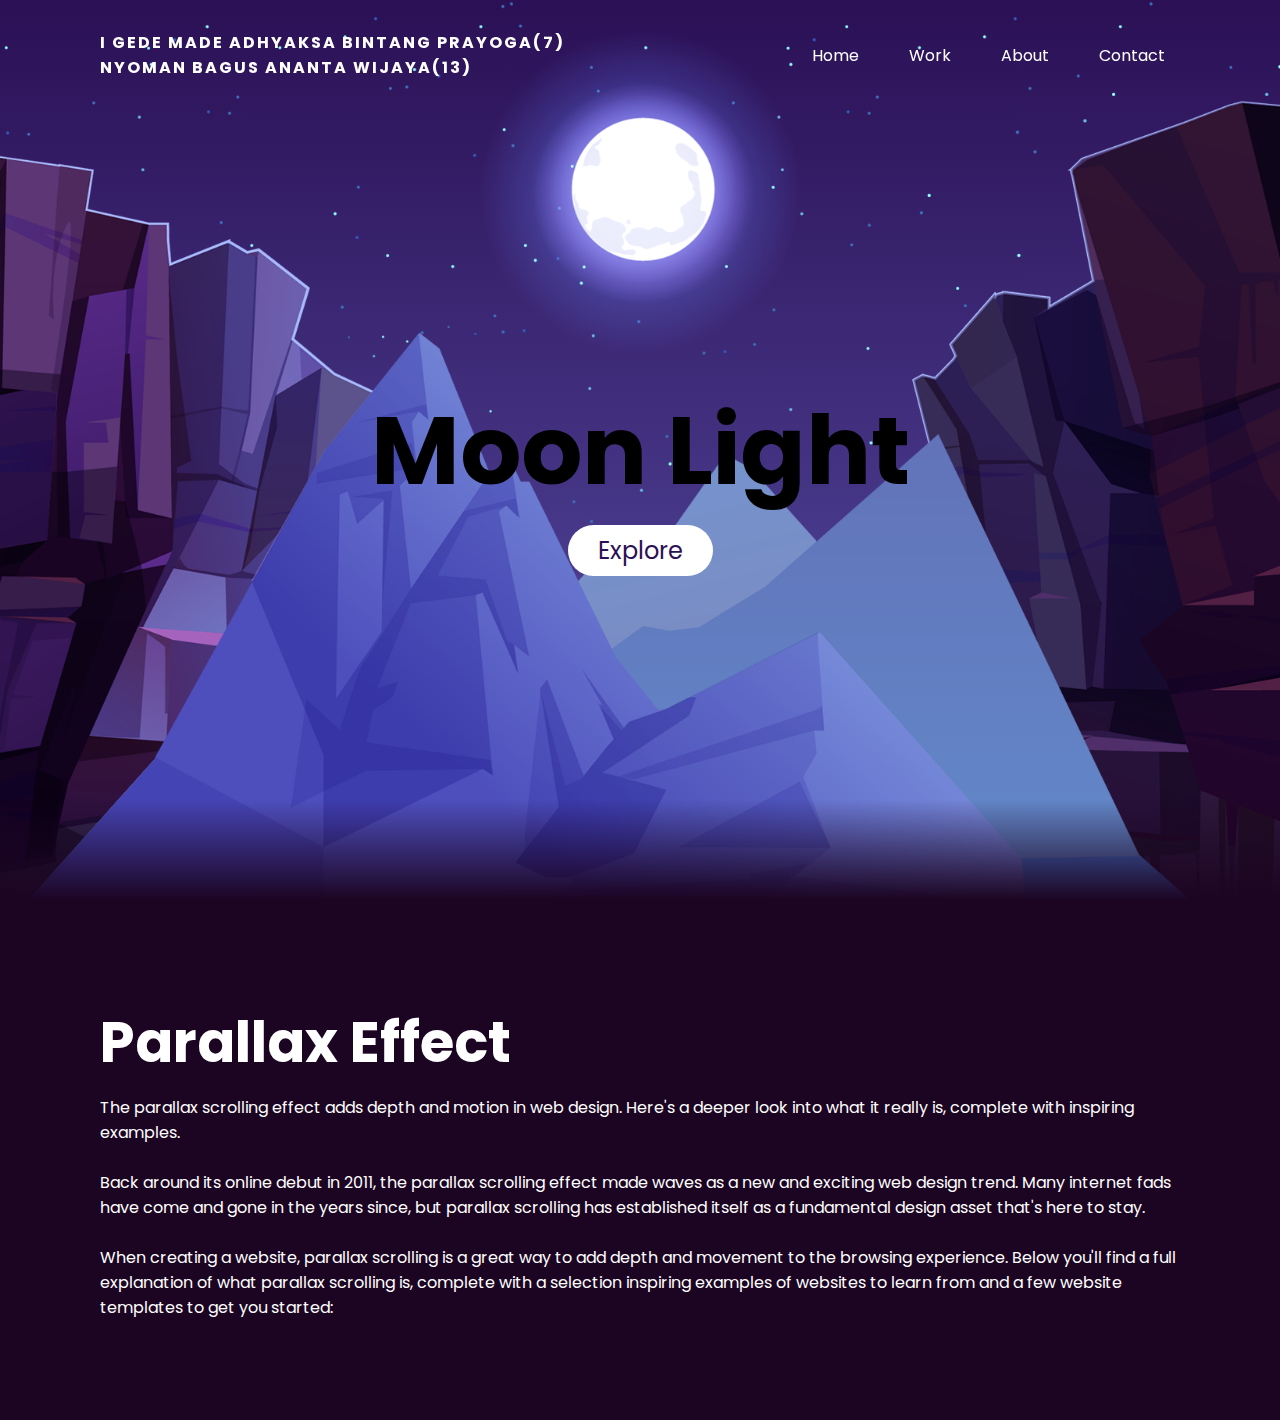
==== index.html @ fb44ac9d "Update index.html" ====
<!DOCTYPE html>
<html lang="en">
<head>
    <meta charset="UTF-8">
    <meta http-equiv="X-UA-Compatible" content="IE=edge">
    <meta name="viewport" content="width=device-width, initial-scale=1.0">
    <link type="text/css" rel="stylesheet" href="style.css" />
    <title>Parallax</title>
</head>
<body>
    <header>
        <a href="#" class="logo">I Gede Made Adhyaksa Bintang Prayoga(7)<br>Nyoman bagus Ananta Wijaya(13)
        </a>
    <ul>
        <li><a href="#">Home</a></li>
        <li><a href="#">Work</a></li>
        <li><a href="#">About</a></li>
        <li><a href="#">Contact</a></li>
    </ul>
    </header>
    <section>
        <img src="stars.png" id="stars">
        <img src="moon.png" id="moon">
        <img src="mountains_front.png" id="MF">
        <h2 id="text">Moon Light</h2>
        <a href="#" class="btn" id="btn">Explore</a>
        <img src="mountains_behind.png" id="MB">
    </section>
    <div class="sec">
        <h2>Parallax Effect</h2>
        <p>The parallax scrolling effect adds depth and motion in web design. Here's a deeper look into what it really is, complete with inspiring examples.
            <br><br>Back around its online debut in 2011, the parallax scrolling effect made waves as a new and exciting web design trend. Many internet fads have come and gone in the years since, but parallax scrolling has established itself as a fundamental design asset that's here to stay.
            <br><br>When creating a website, parallax scrolling is a great way to add depth and movement to the browsing experience. Below you'll find a full explanation of what parallax scrolling is, complete with a selection inspiring examples of websites to learn from and a few website templates to get you started:

        </p>
    </div>
    <script>
        let stars = document.getElementById("stars")
        let moon = document.getElementById("moon")
        let MF = document.getElementById("MF")
        let MB = document.getElementById("MB")
        let btn = document.getElementById("btn")
        let text = document.getElementById("text")
        
        window.addEventListener('scroll',function(){
            let value = window.scrollY
            stars.style.left = value * 0.25 + "px";
            moon.style.top = value * 1.05 + "px";
            MB.style.top = value * 0.25 + "px";
            MF.style.top = value * 0 + "px";
            btn.style.marginTop = value * 1.05 + "px";
            text.style.marginTop = value * 1.5 + "px";
            

        })
    </script>

</body>
</html>
---- style.css ----
@import url("https://fonts.googleapis.com/css?family=Poppins:300,400,500,600,700,800,900&display=swap");
*
{
    margin: 0;
    padding: 0;
    box-sizing: border-box;
    font-family: 'Poppins', sans-serif;
}

body
{
    min-height: 100vh;
    background: linear-gradient(#2b1055,#7579de);
}

header
{
    position: absolute;
    top: 0;
    left: 0;
    width: 100%;
    padding: 30px 100px;
    display: flex;
    justify-content: space-between;
    align-items: center;
    z-index: 10000;
}

header .logo
{
    color: white;
    font-weight: 700;
    text-decoration: none;
    font-size: 1em;
    text-transform: uppercase;
    letter-spacing: 2px;

}

header ul
{
    display: flex;
    justify-content: center;
    align-items: center;

}

header ul li
{
    list-style: none;
    margin-left: 20px;

}

header ul li a
{
    text-decoration: none;
    padding:6px 15px;
    color: #fff;
    border-radius: 20px
}

header ul li a:hover,
header ul li a.active
{
    background: #fff;
    color: #2b1055;
}

section
{
    position: relative;
    width: 100%;
    height: 100vh;
    padding: 100px;
    display: flex;
    justify-content: center;
    align-items: center;
    overflow: hidden;
}
section::before
{
    content: '';
    position: absolute;
    bottom: 0;
    width: 100%;
    height: 100px;
    background: linear-gradient(to top,#1c0522,transparent);
    z-index: 1000;
}
section img
{
    position: absolute;
    top: 0;
    left: 0;
    width: 100%;
    height: 100%;
    object-fit: cover;
    pointer-events: none;
}

section img#moon
{
    mix-blend-mode: screen;
}

section img#mountains_front
{
    z-index: 10;
}

#text
{
    position: absolute;
    color: black;
    white-space: nowrap;
    font-size: 7.5vw;
    z-index: 11;
    
}

#btn
{
    color: #2b1055;
    padding: 8px 30px;
    border-radius: 40px;
    background: #fff;
    text-decoration: none;
    font-size: 1.5em;
    display: inline-block;
    transform: translateY(100px);
    z-index: 10;
}

.sec

{
    position: relative;
    padding: 100px;
    background: #1c0522;
    z-index: 10;
    
}

.sec h2
{
    font-size: 3.5em;
    margin-bottom: 10px;
    color: #fff;
    z-index: 10;
}

.sec p
{
    font-size: 1em;
    color:#fff;
    z-index: 10;
}
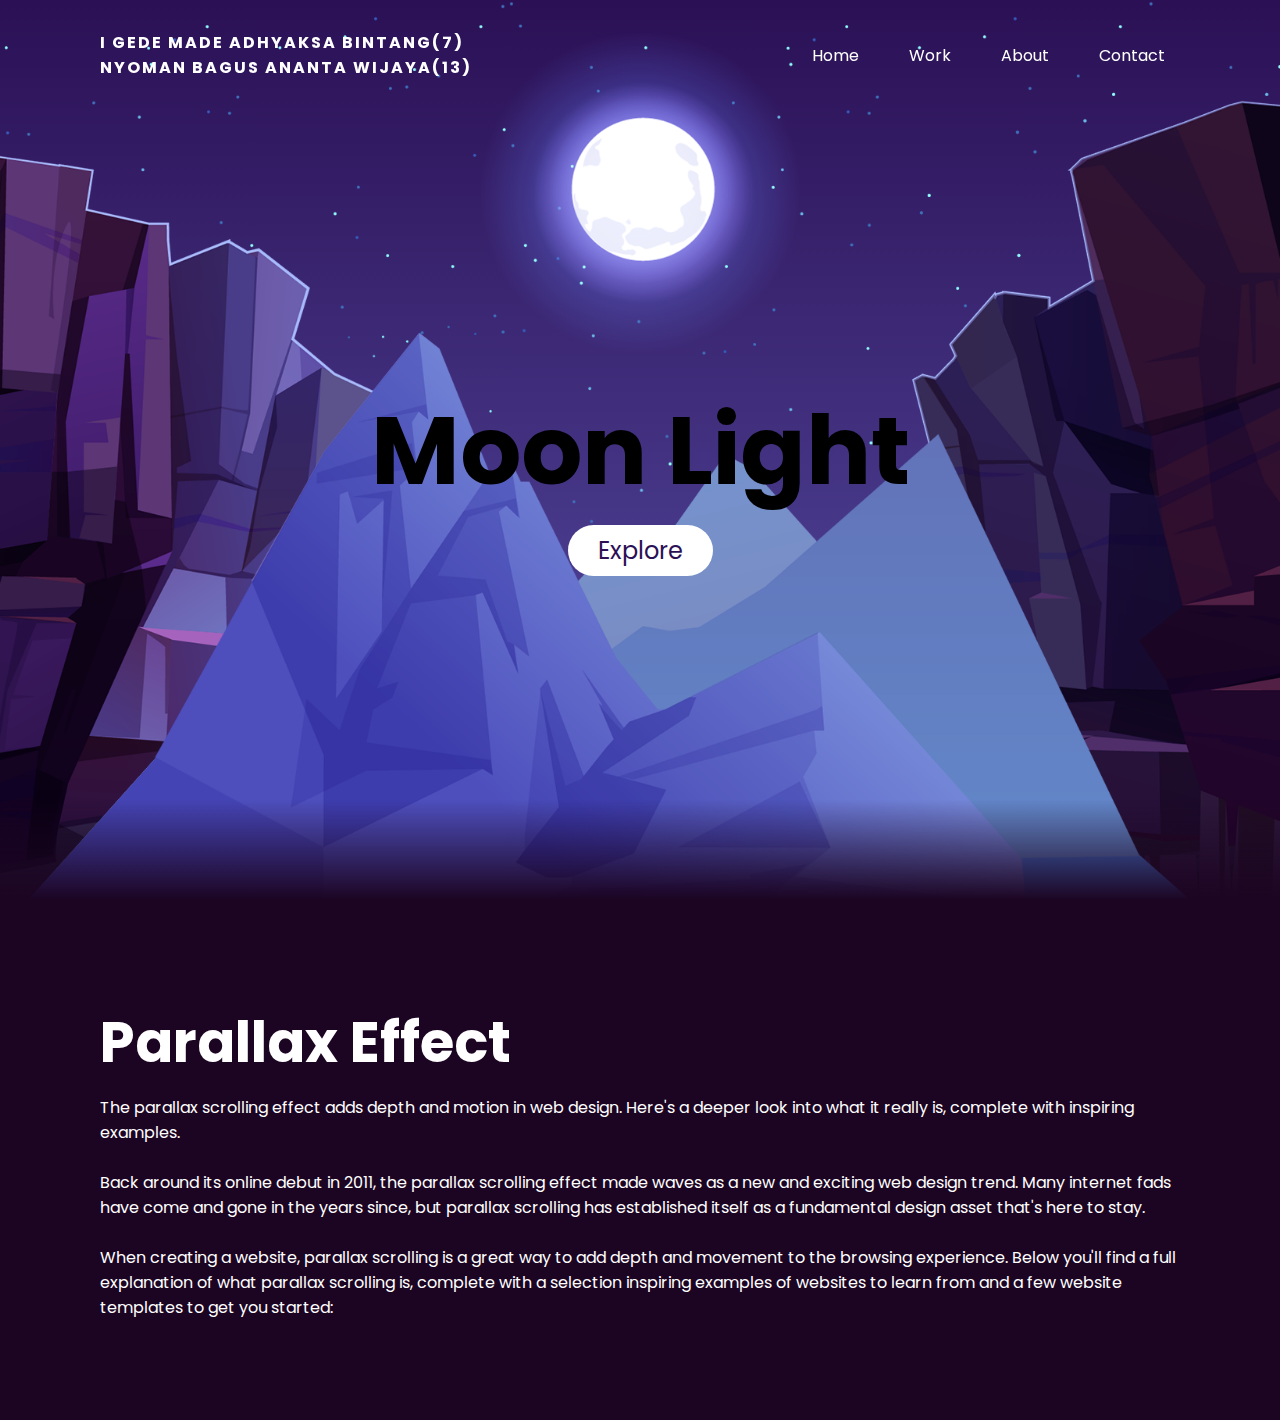
==== commit 0679da7a: "Update index.html" ====
--- a/index.html
+++ b/index.html
@@ -9,7 +9,7 @@
 </head>
 <body>
     <header>
-        <a href="#" class="logo">I Gede Made Adhyaksa Bintang Prayoga(7)<br>Nyoman bagus Ananta Wijaya(13)
+        <a href="#" class="logo">I Gede Made Adhyaksa Bintang(7)<br>Nyoman bagus Ananta Wijaya(13)
         </a>
     <ul>
         <li><a href="#">Home</a></li>
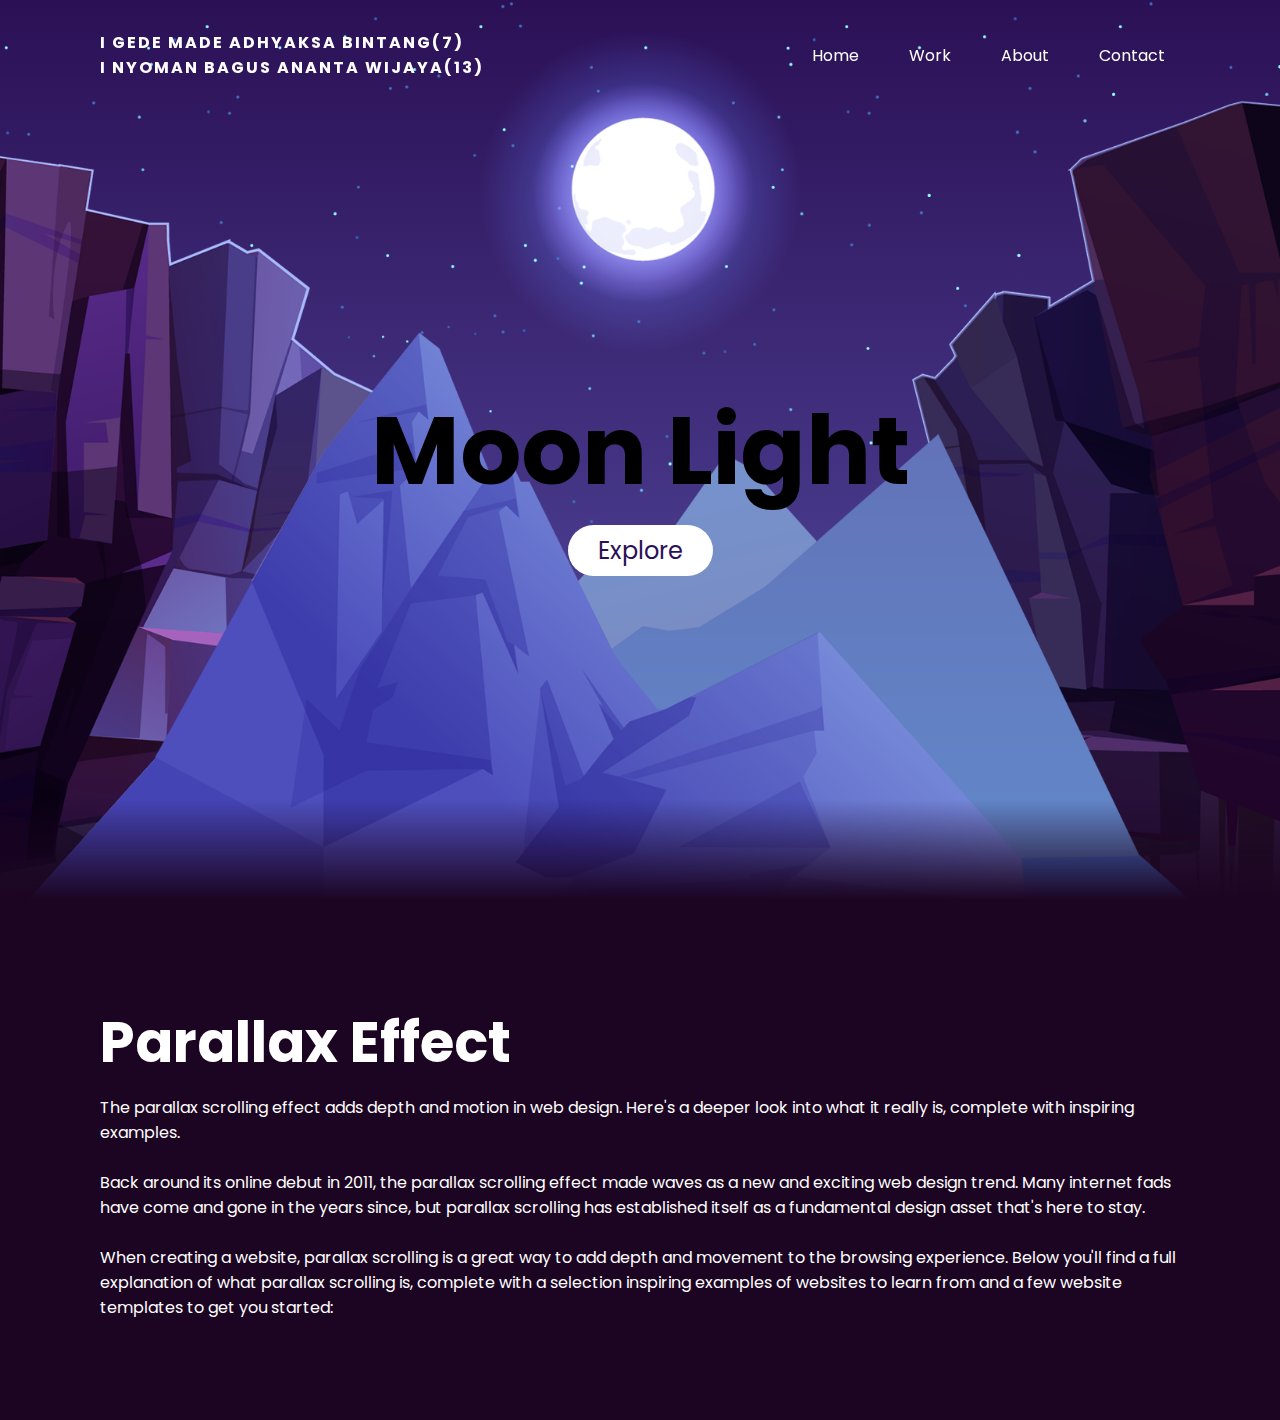
==== commit 1e773fdc: "Update index.html" ====
--- a/index.html
+++ b/index.html
@@ -9,7 +9,7 @@
 </head>
 <body>
     <header>
-        <a href="#" class="logo">I Gede Made Adhyaksa Bintang(7)<br>Nyoman bagus Ananta Wijaya(13)
+        <a href="#" class="logo">I Gede Made Adhyaksa Bintang(7)<br> I Nyoman bagus Ananta Wijaya(13)
         </a>
     <ul>
         <li><a href="#">Home</a></li>
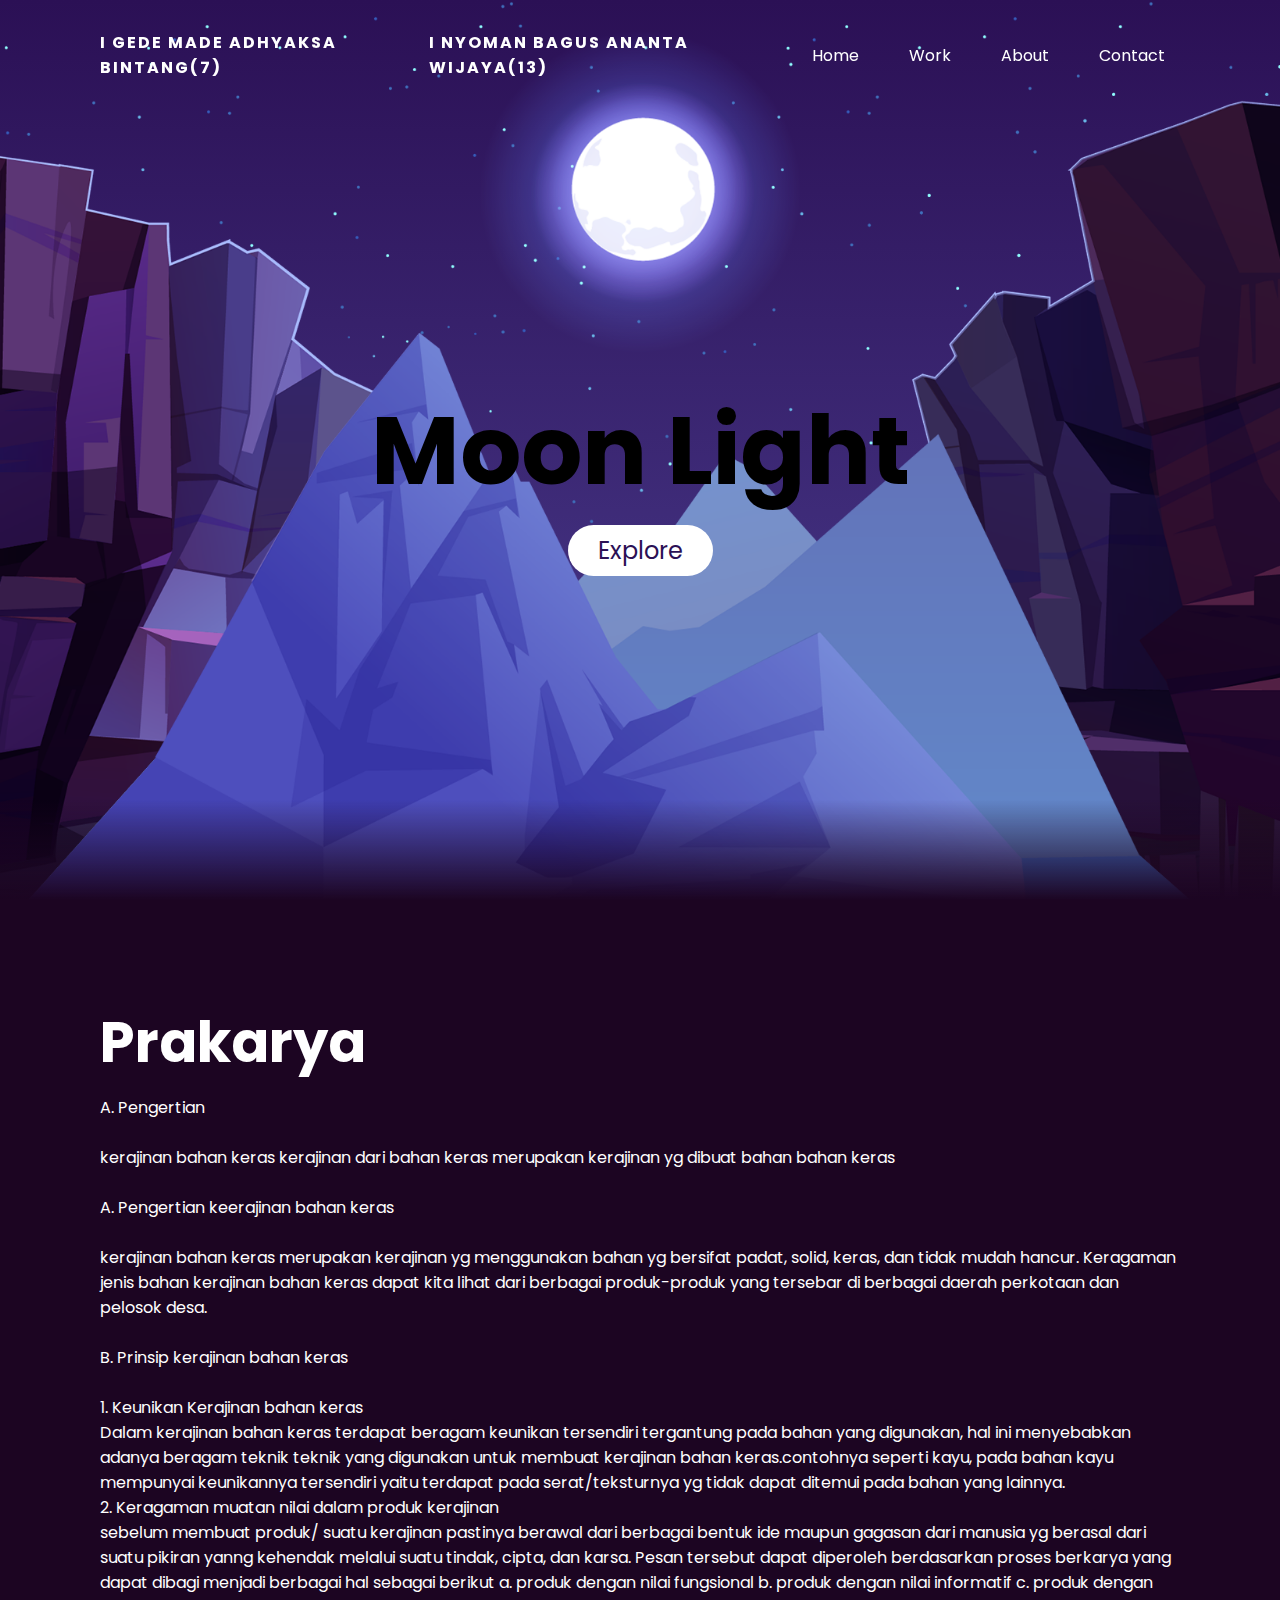
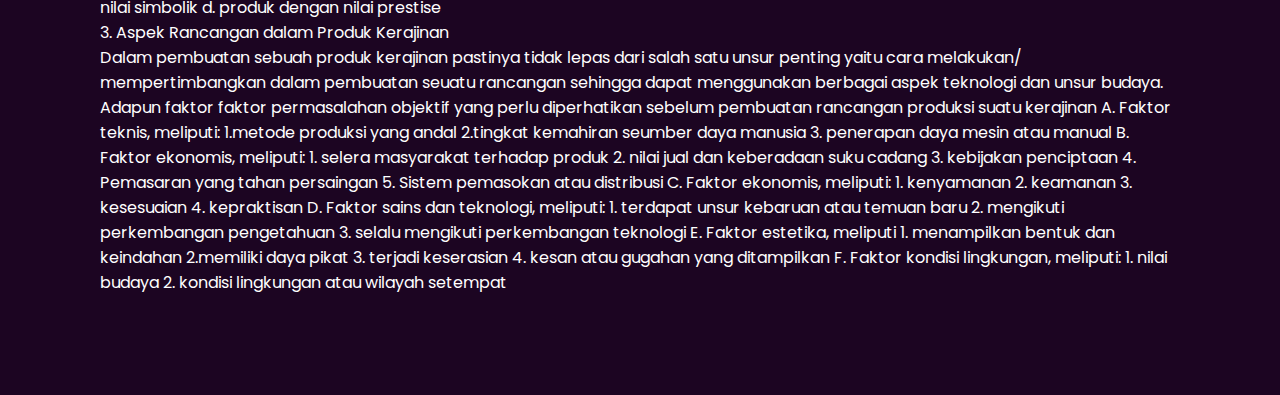
==== commit bc35d098: "Update index.html" ====
--- a/index.html
+++ b/index.html
@@ -9,8 +9,8 @@
 </head>
 <body>
     <header>
-        <a href="#" class="logo">I Gede Made Adhyaksa Bintang(7)<br> I Nyoman bagus Ananta Wijaya(13)
-        </a>
+        <a href="https://www.instagram.com/qdhyrms/" class="logo">I Gede Made Adhyaksa Bintang(7)</a>
+        <a href="https://www.instagram.com/anantaw11/" class="logo">I Nyoman Bagus Ananta Wijaya(13)</a>
     <ul>
         <li><a href="#">Home</a></li>
         <li><a href="#">Work</a></li>
@@ -27,10 +27,50 @@
         <img src="mountains_behind.png" id="MB">
     </section>
     <div class="sec">
-        <h2>Parallax Effect</h2>
-        <p>The parallax scrolling effect adds depth and motion in web design. Here's a deeper look into what it really is, complete with inspiring examples.
-            <br><br>Back around its online debut in 2011, the parallax scrolling effect made waves as a new and exciting web design trend. Many internet fads have come and gone in the years since, but parallax scrolling has established itself as a fundamental design asset that's here to stay.
-            <br><br>When creating a website, parallax scrolling is a great way to add depth and movement to the browsing experience. Below you'll find a full explanation of what parallax scrolling is, complete with a selection inspiring examples of websites to learn from and a few website templates to get you started:
+        <h2>Prakarya</h2>
+        <p>A. Pengertian<br><br>kerajinan bahan keras
+            kerajinan dari bahan keras merupakan kerajinan yg dibuat bahan bahan keras<br><br>A. Pengertian keerajinan bahan keras<br><br>
+            kerajinan bahan keras merupakan kerajinan yg menggunakan bahan yg bersifat padat, solid, keras, dan tidak mudah hancur. Keragaman jenis bahan kerajinan bahan keras dapat kita lihat dari berbagai produk-produk yang tersebar di berbagai daerah perkotaan dan pelosok desa.
+            <br><br>B. Prinsip kerajinan bahan keras<br><br>1. Keunikan Kerajinan bahan keras<br>
+Dalam kerajinan bahan keras terdapat beragam keunikan tersendiri tergantung pada bahan yang digunakan, hal ini menyebabkan adanya beragam teknik teknik yang digunakan untuk membuat kerajinan bahan keras.contohnya seperti kayu, pada bahan kayu mempunyai keunikannya tersendiri yaitu terdapat pada serat/teksturnya yg tidak dapat ditemui pada bahan yang lainnya.
+            <br>2. Keragaman muatan nilai dalam produk kerajinan<br>sebelum membuat produk/ suatu kerajinan pastinya berawal dari berbagai bentuk ide maupun gagasan dari manusia yg berasal dari suatu pikiran yanng kehendak melalui suatu tindak, cipta, dan karsa. Pesan tersebut dapat diperoleh berdasarkan proses berkarya yang dapat dibagi menjadi berbagai hal sebagai berikut
+a. produk dengan nilai fungsional
+b. produk dengan nilai informatif
+c. produk dengan nilai simbolik
+d. produk dengan nilai prestise<br>3. Aspek Rancangan dalam Produk Kerajinan<br>Dalam pembuatan sebuah produk kerajinan pastinya tidak lepas dari salah satu unsur penting yaitu cara melakukan/ mempertimbangkan dalam pembuatan seuatu rancangan sehingga dapat menggunakan berbagai aspek teknologi dan unsur budaya.<br>Adapun faktor faktor permasalahan objektif yang perlu diperhatikan sebelum pembuatan rancangan produksi suatu kerajinan
+A. Faktor teknis, meliputi:
+1.metode produksi yang andal 
+2.tingkat kemahiran seumber daya manusia
+3. penerapan daya mesin atau manual
+
+B. Faktor ekonomis, meliputi:
+1. selera masyarakat terhadap produk
+2. nilai jual dan keberadaan suku cadang
+3. kebijakan penciptaan
+4. Pemasaran yang tahan persaingan 
+5. Sistem pemasokan atau distribusi
+
+C. Faktor ekonomis, meliputi:
+1. kenyamanan
+2. keamanan
+3. kesesuaian
+4. kepraktisan
+
+D. Faktor sains dan teknologi, meliputi:
+1. terdapat unsur kebaruan atau temuan baru
+2. mengikuti perkembangan pengetahuan 
+3. selalu mengikuti perkembangan teknologi
+
+E. Faktor estetika, meliputi
+1. menampilkan bentuk dan keindahan 
+2.memiliki daya pikat
+3. terjadi keserasian 
+4. kesan atau gugahan yang ditampilkan
+
+F. Faktor kondisi lingkungan, meliputi:
+1. nilai budaya
+2. kondisi lingkungan atau wilayah setempat
+            
 
         </p>
     </div>
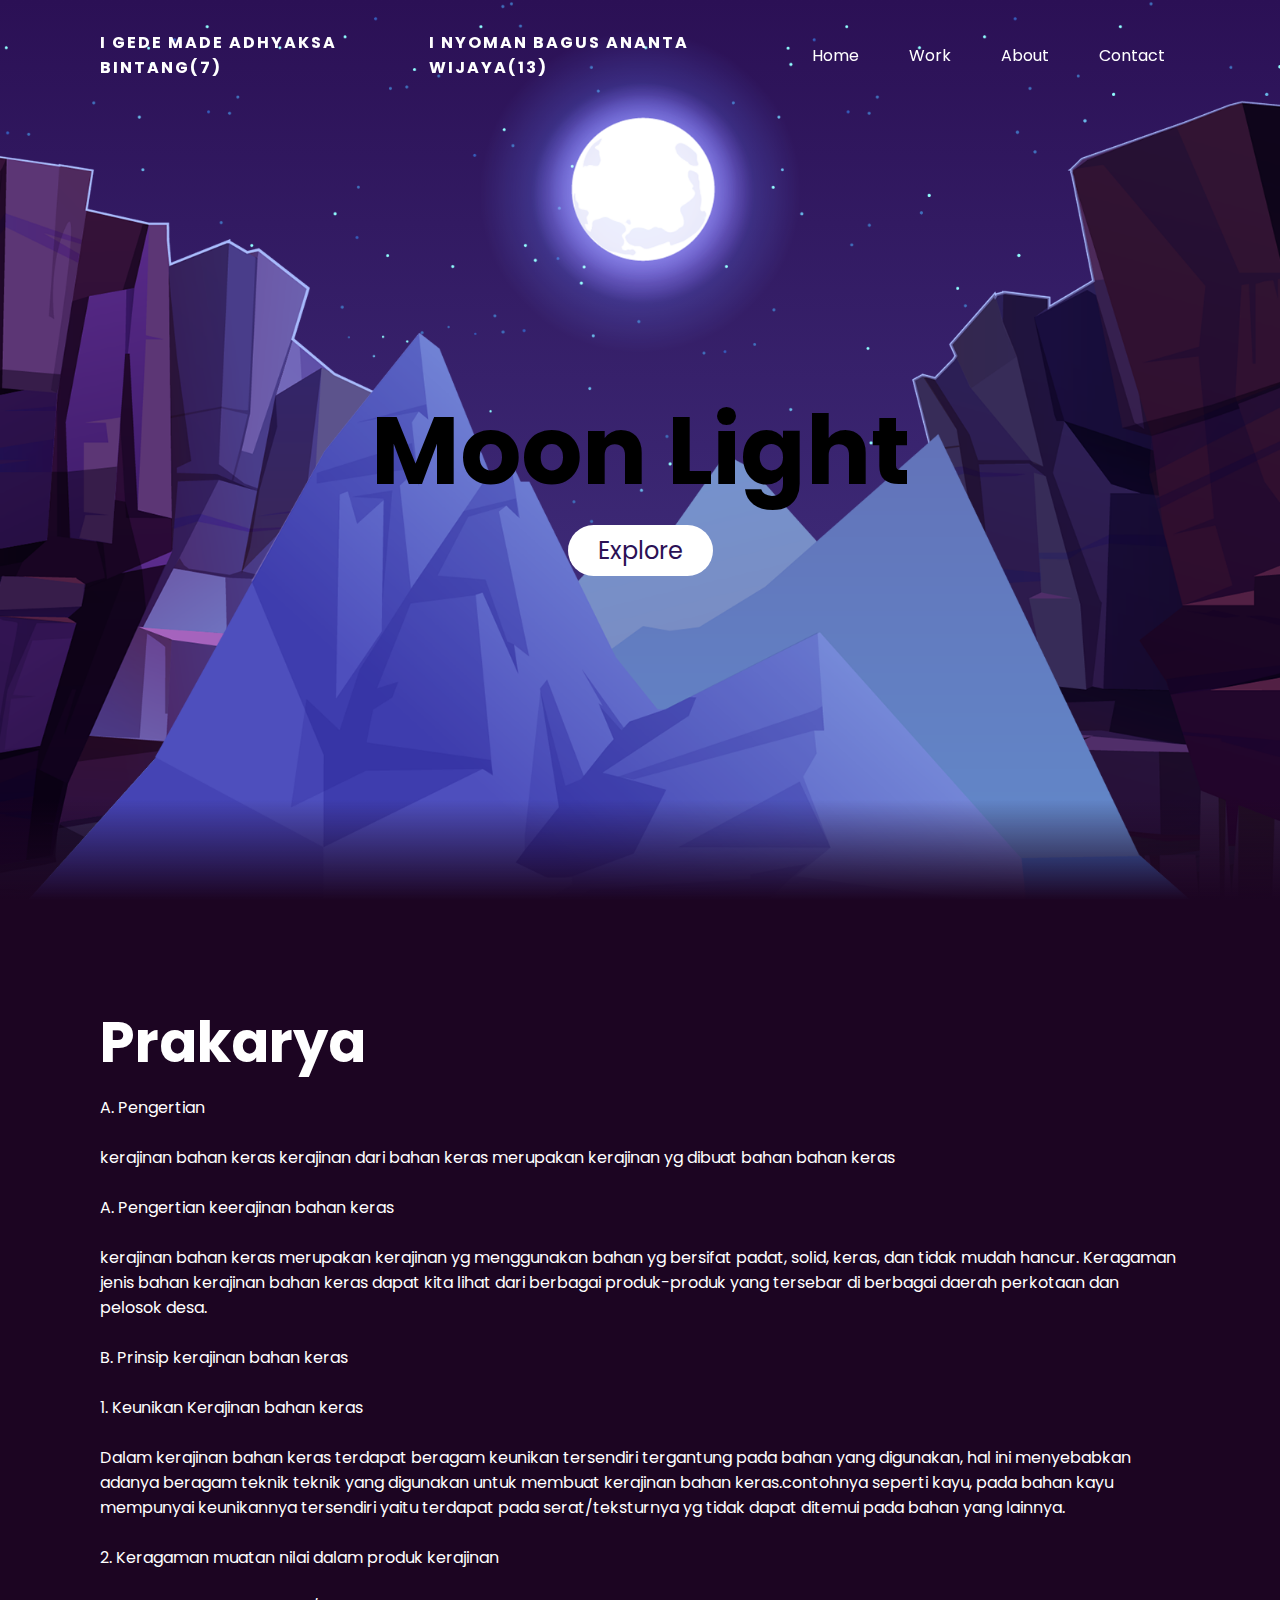
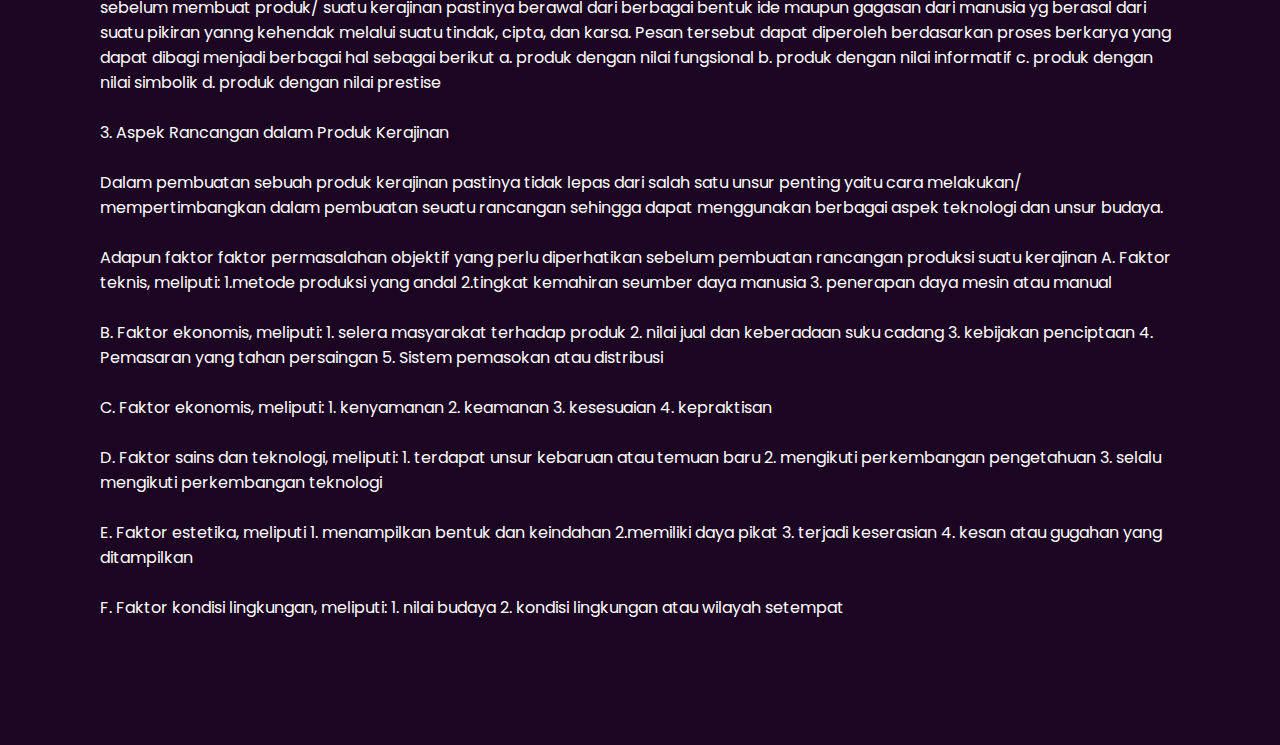
==== commit 67978884: "Update index.html" ====
--- a/index.html
+++ b/index.html
@@ -31,45 +31,45 @@
         <p>A. Pengertian<br><br>kerajinan bahan keras
             kerajinan dari bahan keras merupakan kerajinan yg dibuat bahan bahan keras<br><br>A. Pengertian keerajinan bahan keras<br><br>
             kerajinan bahan keras merupakan kerajinan yg menggunakan bahan yg bersifat padat, solid, keras, dan tidak mudah hancur. Keragaman jenis bahan kerajinan bahan keras dapat kita lihat dari berbagai produk-produk yang tersebar di berbagai daerah perkotaan dan pelosok desa.
-            <br><br>B. Prinsip kerajinan bahan keras<br><br>1. Keunikan Kerajinan bahan keras<br>
+            <br><br>B. Prinsip kerajinan bahan keras<br><br>1. Keunikan Kerajinan bahan keras<br><br>
 Dalam kerajinan bahan keras terdapat beragam keunikan tersendiri tergantung pada bahan yang digunakan, hal ini menyebabkan adanya beragam teknik teknik yang digunakan untuk membuat kerajinan bahan keras.contohnya seperti kayu, pada bahan kayu mempunyai keunikannya tersendiri yaitu terdapat pada serat/teksturnya yg tidak dapat ditemui pada bahan yang lainnya.
-            <br>2. Keragaman muatan nilai dalam produk kerajinan<br>sebelum membuat produk/ suatu kerajinan pastinya berawal dari berbagai bentuk ide maupun gagasan dari manusia yg berasal dari suatu pikiran yanng kehendak melalui suatu tindak, cipta, dan karsa. Pesan tersebut dapat diperoleh berdasarkan proses berkarya yang dapat dibagi menjadi berbagai hal sebagai berikut
+            <br><br>2. Keragaman muatan nilai dalam produk kerajinan<br><br>sebelum membuat produk/ suatu kerajinan pastinya berawal dari berbagai bentuk ide maupun gagasan dari manusia yg berasal dari suatu pikiran yanng kehendak melalui suatu tindak, cipta, dan karsa. Pesan tersebut dapat diperoleh berdasarkan proses berkarya yang dapat dibagi menjadi berbagai hal sebagai berikut
 a. produk dengan nilai fungsional
 b. produk dengan nilai informatif
 c. produk dengan nilai simbolik
-d. produk dengan nilai prestise<br>3. Aspek Rancangan dalam Produk Kerajinan<br>Dalam pembuatan sebuah produk kerajinan pastinya tidak lepas dari salah satu unsur penting yaitu cara melakukan/ mempertimbangkan dalam pembuatan seuatu rancangan sehingga dapat menggunakan berbagai aspek teknologi dan unsur budaya.<br>Adapun faktor faktor permasalahan objektif yang perlu diperhatikan sebelum pembuatan rancangan produksi suatu kerajinan
+d. produk dengan nilai prestise<br><br>3. Aspek Rancangan dalam Produk Kerajinan<br><br>Dalam pembuatan sebuah produk kerajinan pastinya tidak lepas dari salah satu unsur penting yaitu cara melakukan/ mempertimbangkan dalam pembuatan seuatu rancangan sehingga dapat menggunakan berbagai aspek teknologi dan unsur budaya.<br><br>Adapun faktor faktor permasalahan objektif yang perlu diperhatikan sebelum pembuatan rancangan produksi suatu kerajinan
 A. Faktor teknis, meliputi:
 1.metode produksi yang andal 
 2.tingkat kemahiran seumber daya manusia
-3. penerapan daya mesin atau manual
+3. penerapan daya mesin atau manual<br><br>
 
 B. Faktor ekonomis, meliputi:
 1. selera masyarakat terhadap produk
 2. nilai jual dan keberadaan suku cadang
 3. kebijakan penciptaan
 4. Pemasaran yang tahan persaingan 
-5. Sistem pemasokan atau distribusi
+5. Sistem pemasokan atau distribusi<br><br>
 
 C. Faktor ekonomis, meliputi:
 1. kenyamanan
 2. keamanan
 3. kesesuaian
-4. kepraktisan
+4. kepraktisan<br><br>
 
 D. Faktor sains dan teknologi, meliputi:
 1. terdapat unsur kebaruan atau temuan baru
 2. mengikuti perkembangan pengetahuan 
-3. selalu mengikuti perkembangan teknologi
+3. selalu mengikuti perkembangan teknologi<br><br>
 
 E. Faktor estetika, meliputi
 1. menampilkan bentuk dan keindahan 
 2.memiliki daya pikat
 3. terjadi keserasian 
-4. kesan atau gugahan yang ditampilkan
+4. kesan atau gugahan yang ditampilkan<br><br>
 
 F. Faktor kondisi lingkungan, meliputi:
 1. nilai budaya
-2. kondisi lingkungan atau wilayah setempat
+2. kondisi lingkungan atau wilayah setempat<br><br>
             
 
         </p>
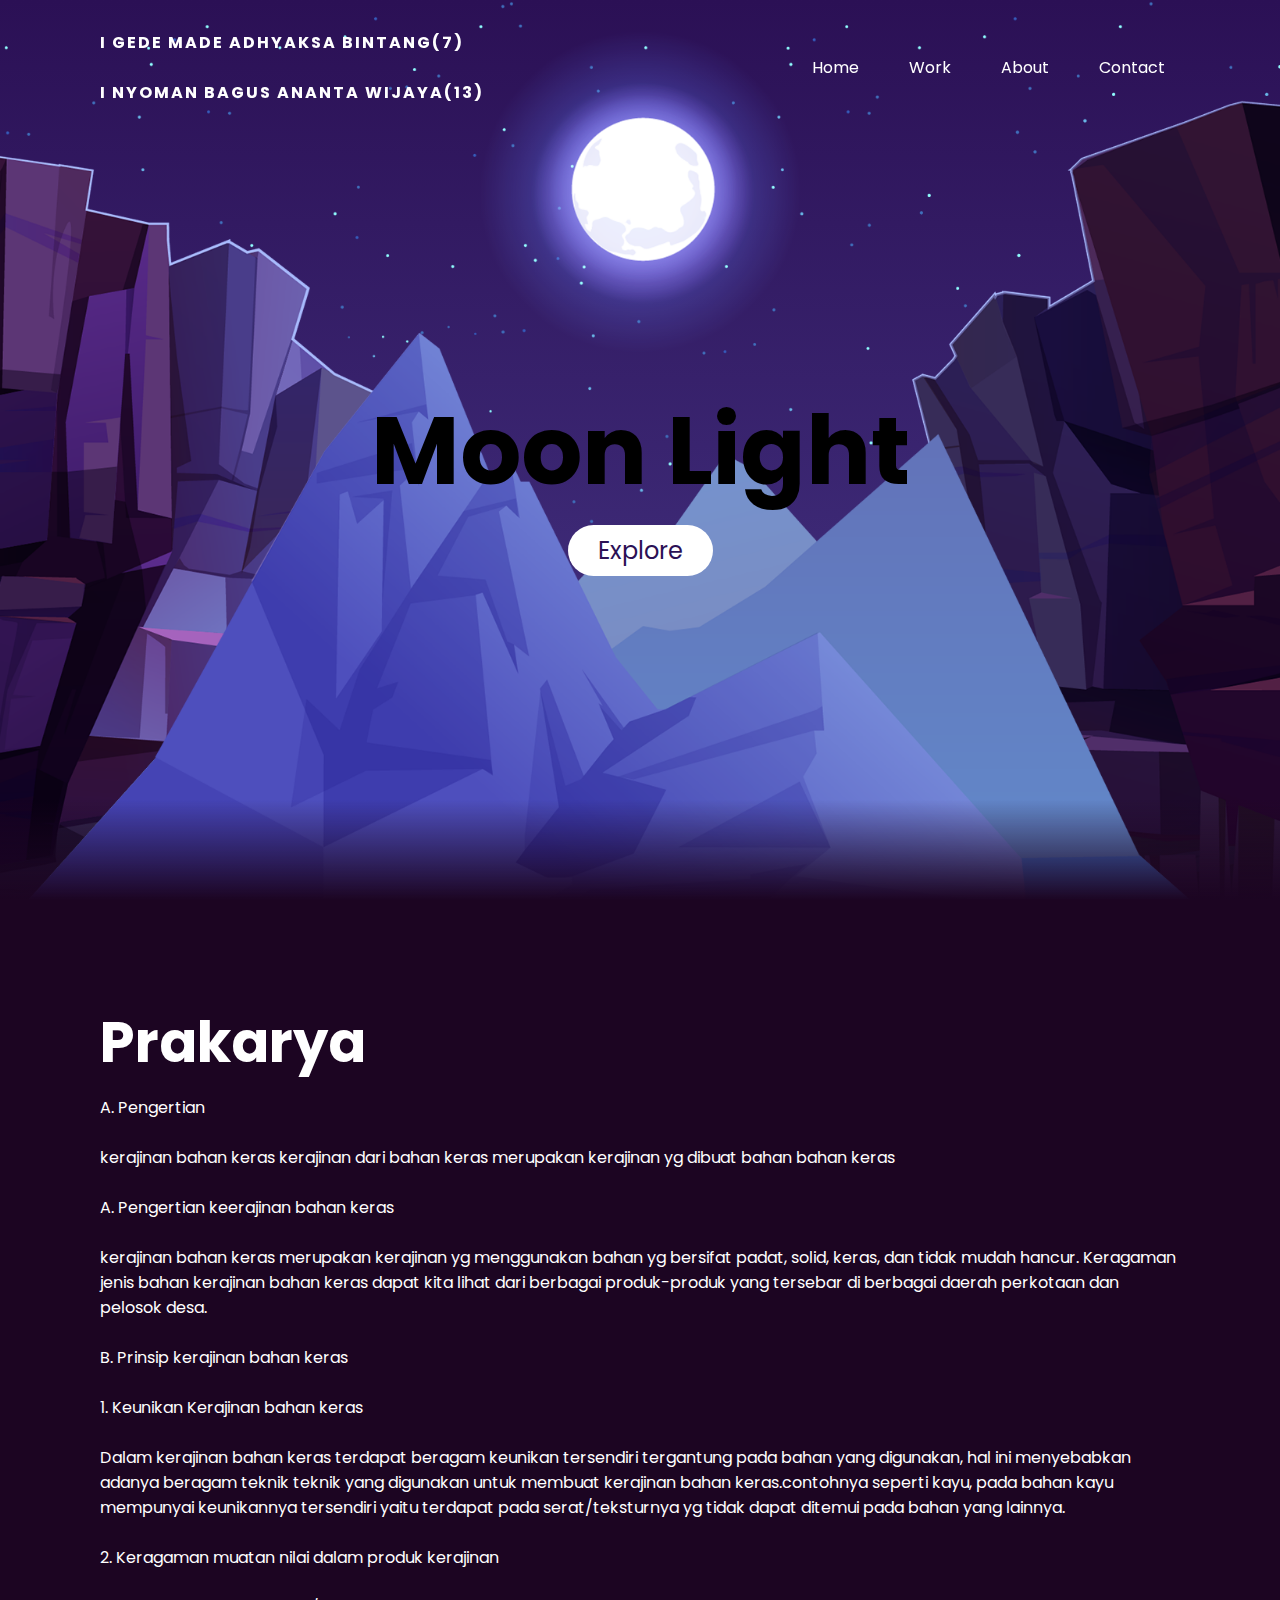
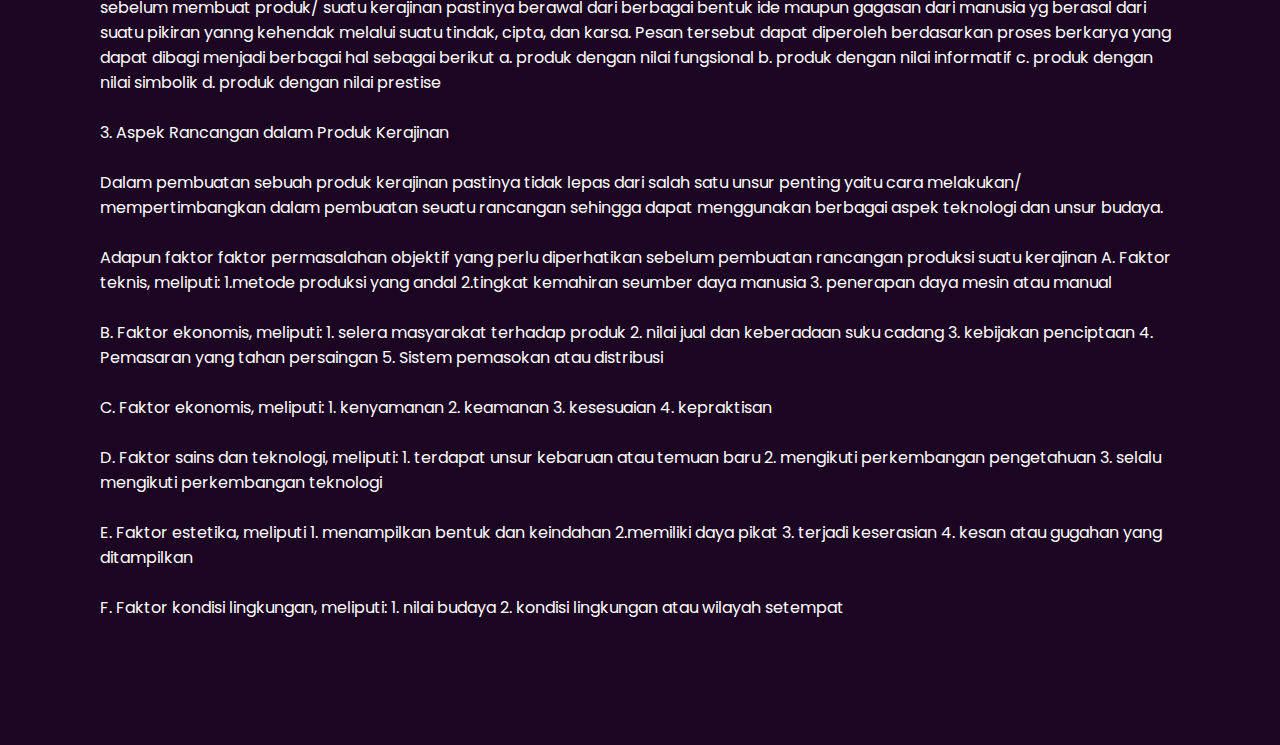
==== commit cce439e4: "Update index.html" ====
--- a/index.html
+++ b/index.html
@@ -9,8 +9,9 @@
 </head>
 <body>
     <header>
-        <a href="https://www.instagram.com/qdhyrms/" class="logo">I Gede Made Adhyaksa Bintang(7)</a>
-        <a href="https://www.instagram.com/anantaw11/" class="logo">I Nyoman Bagus Ananta Wijaya(13)</a>
+        <a href="https://www.instagram.com/qdhyrms/" class="logo">I Gede Made Adhyaksa Bintang(7)<br><br>I Nyoman bagus Ananta Wijaya(13)
+        </a>
+     
     <ul>
         <li><a href="#">Home</a></li>
         <li><a href="#">Work</a></li>
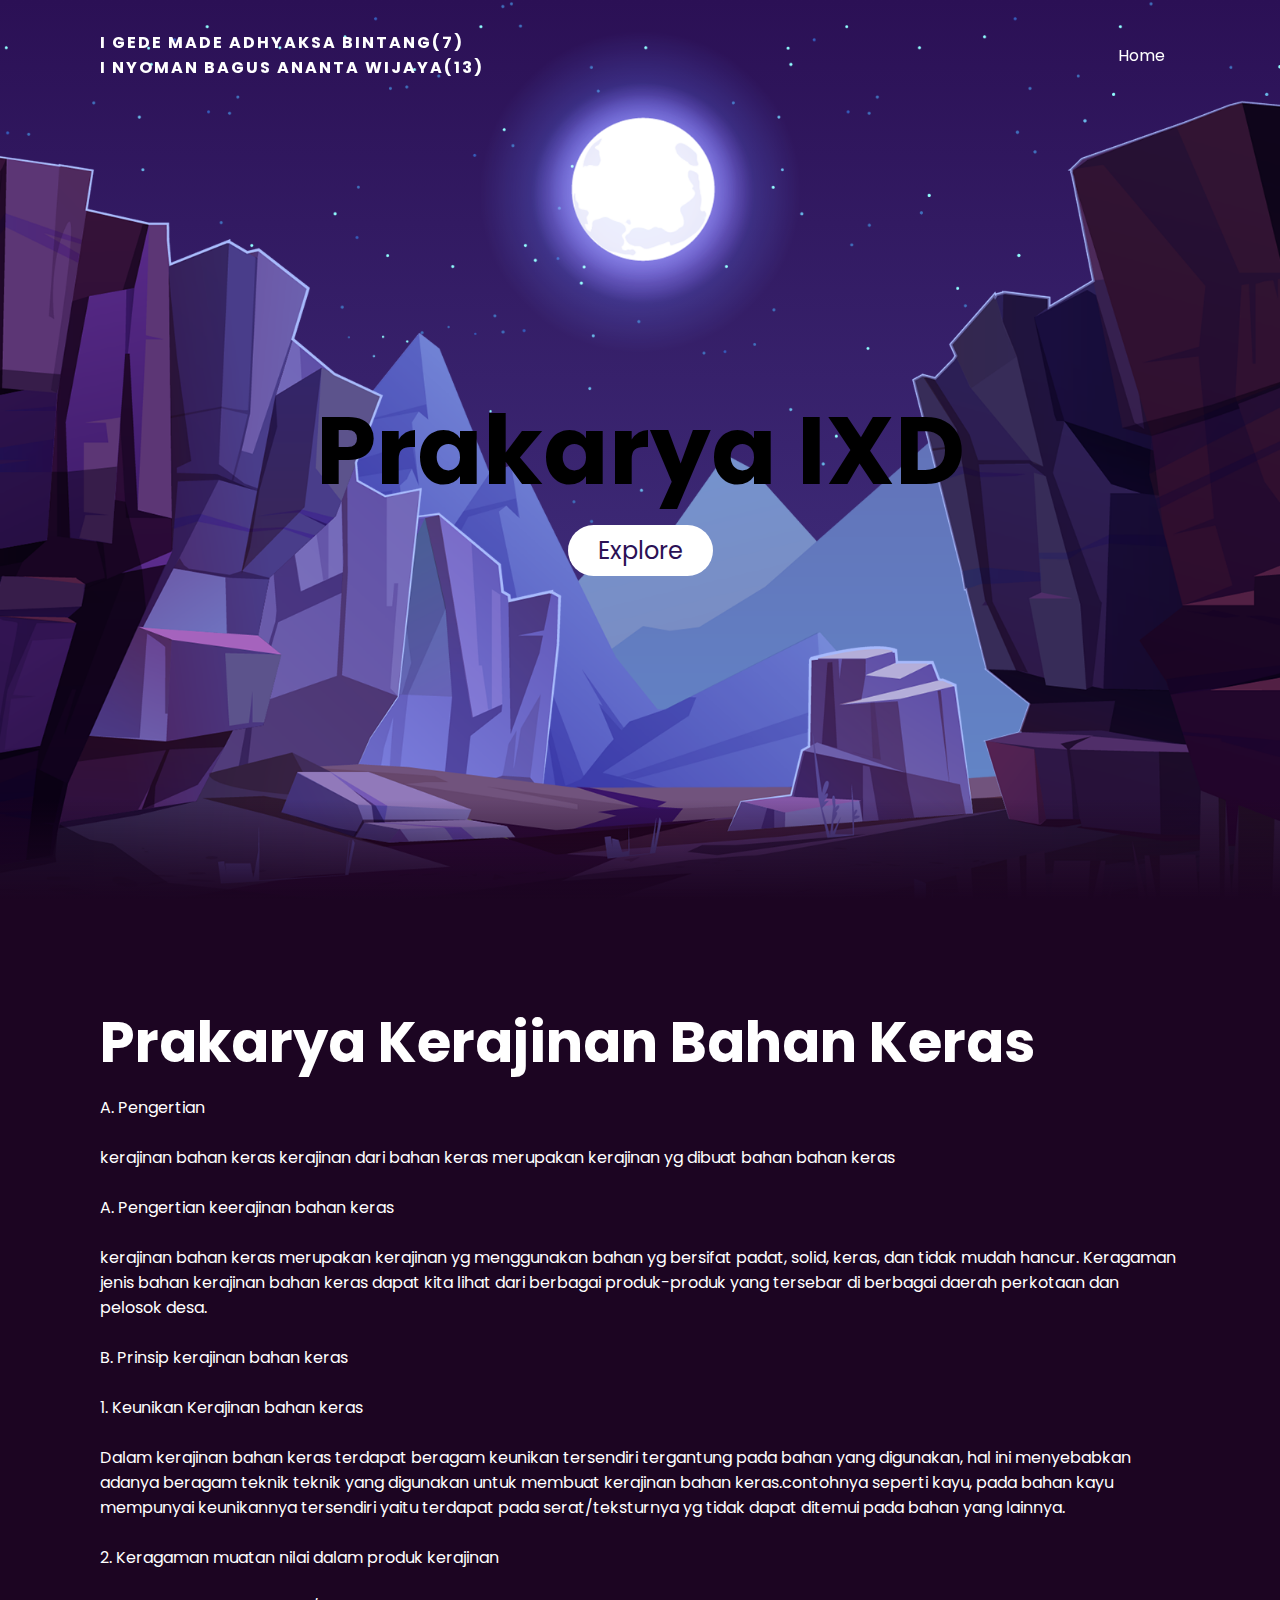
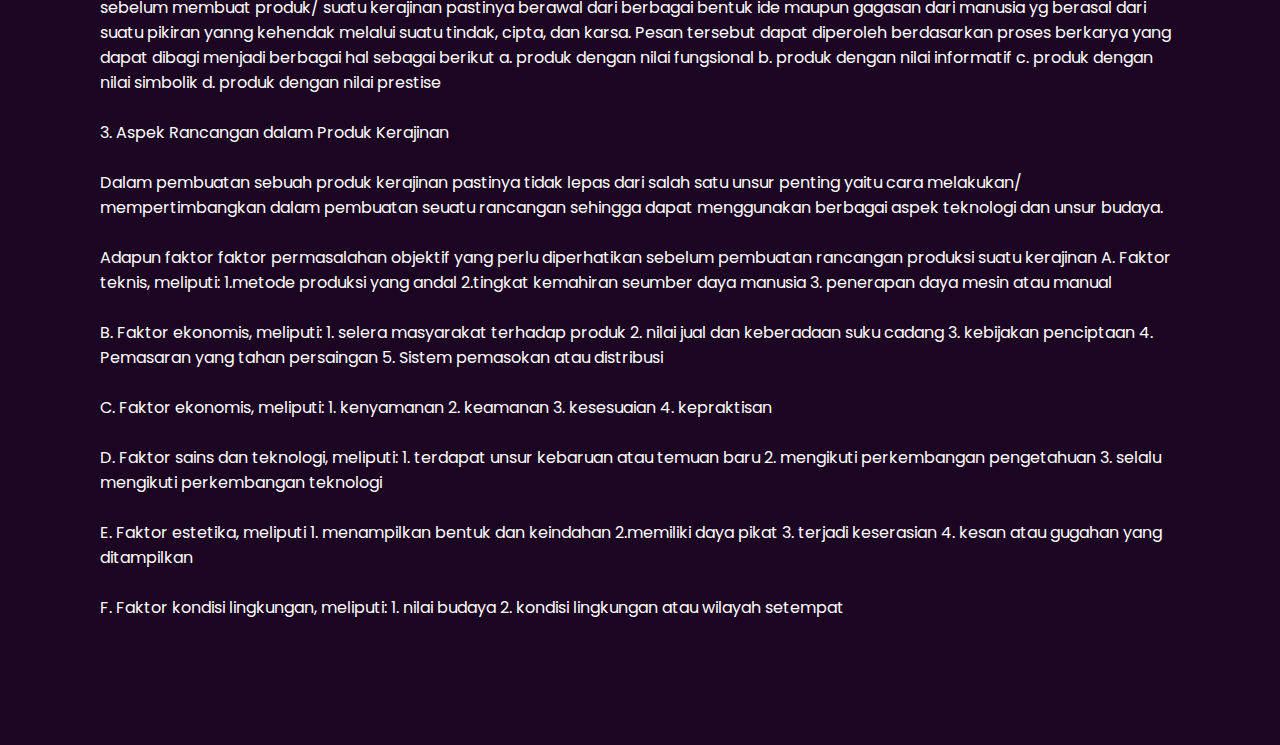
==== commit ec4114bc: "Update index.html" ====
--- a/index.html
+++ b/index.html
@@ -2,33 +2,32 @@
 <html lang="en">
 <head>
     <meta charset="UTF-8">
-    <meta http-equiv="X-UA-Compatible" content="IE=edge">
+    <meta http-equiv="X-UA-Compatible" content="IE=edge" />
     <meta name="viewport" content="width=device-width, initial-scale=1.0">
     <link type="text/css" rel="stylesheet" href="style.css" />
-    <title>Parallax</title>
+    <title>Prakarya IXD</title>
 </head>
 <body>
     <header>
-        <a href="https://www.instagram.com/qdhyrms/" class="logo">I Gede Made Adhyaksa Bintang(7)<br><br>I Nyoman bagus Ananta Wijaya(13)
+        <a href="#" class="logo">I Gede Made Adhyaksa Bintang(7)<br>
+            I Nyoman Bagus Ananta Wijaya(13)
         </a>
-     
+        
     <ul>
-        <li><a href="#">Home</a></li>
-        <li><a href="#">Work</a></li>
-        <li><a href="#">About</a></li>
-        <li><a href="#">Contact</a></li>
+        <li><a href="https://youtu.be/dQw4w9WgXcQ">Home</a></li>
+
     </ul>
     </header>
     <section>
         <img src="stars.png" id="stars">
         <img src="moon.png" id="moon">
-        <img src="mountains_front.png" id="MF">
-        <h2 id="text">Moon Light</h2>
-        <a href="#" class="btn" id="btn">Explore</a>
-        <img src="mountains_behind.png" id="MB">
+        <img src="mountains_front.png" id="mountains_front">
+        <h2 id="text">Prakarya IXD</h2>
+        <a href="https://youtu.be/fC7oUOUEEi4" class="btn" id="btn">Explore</a>
+        <img src="mountains_behind.png" id="mountains_behind">
     </section>
     <div class="sec">
-        <h2>Prakarya</h2>
+        <h2>Prakarya Kerajinan Bahan Keras</h2>
         <p>A. Pengertian<br><br>kerajinan bahan keras
             kerajinan dari bahan keras merupakan kerajinan yg dibuat bahan bahan keras<br><br>A. Pengertian keerajinan bahan keras<br><br>
             kerajinan bahan keras merupakan kerajinan yg menggunakan bahan yg bersifat padat, solid, keras, dan tidak mudah hancur. Keragaman jenis bahan kerajinan bahan keras dapat kita lihat dari berbagai produk-produk yang tersebar di berbagai daerah perkotaan dan pelosok desa.
--- a/style.css
+++ b/style.css
@@ -36,6 +36,7 @@
     letter-spacing: 2px;
 
 }
+
 
 header ul
 {
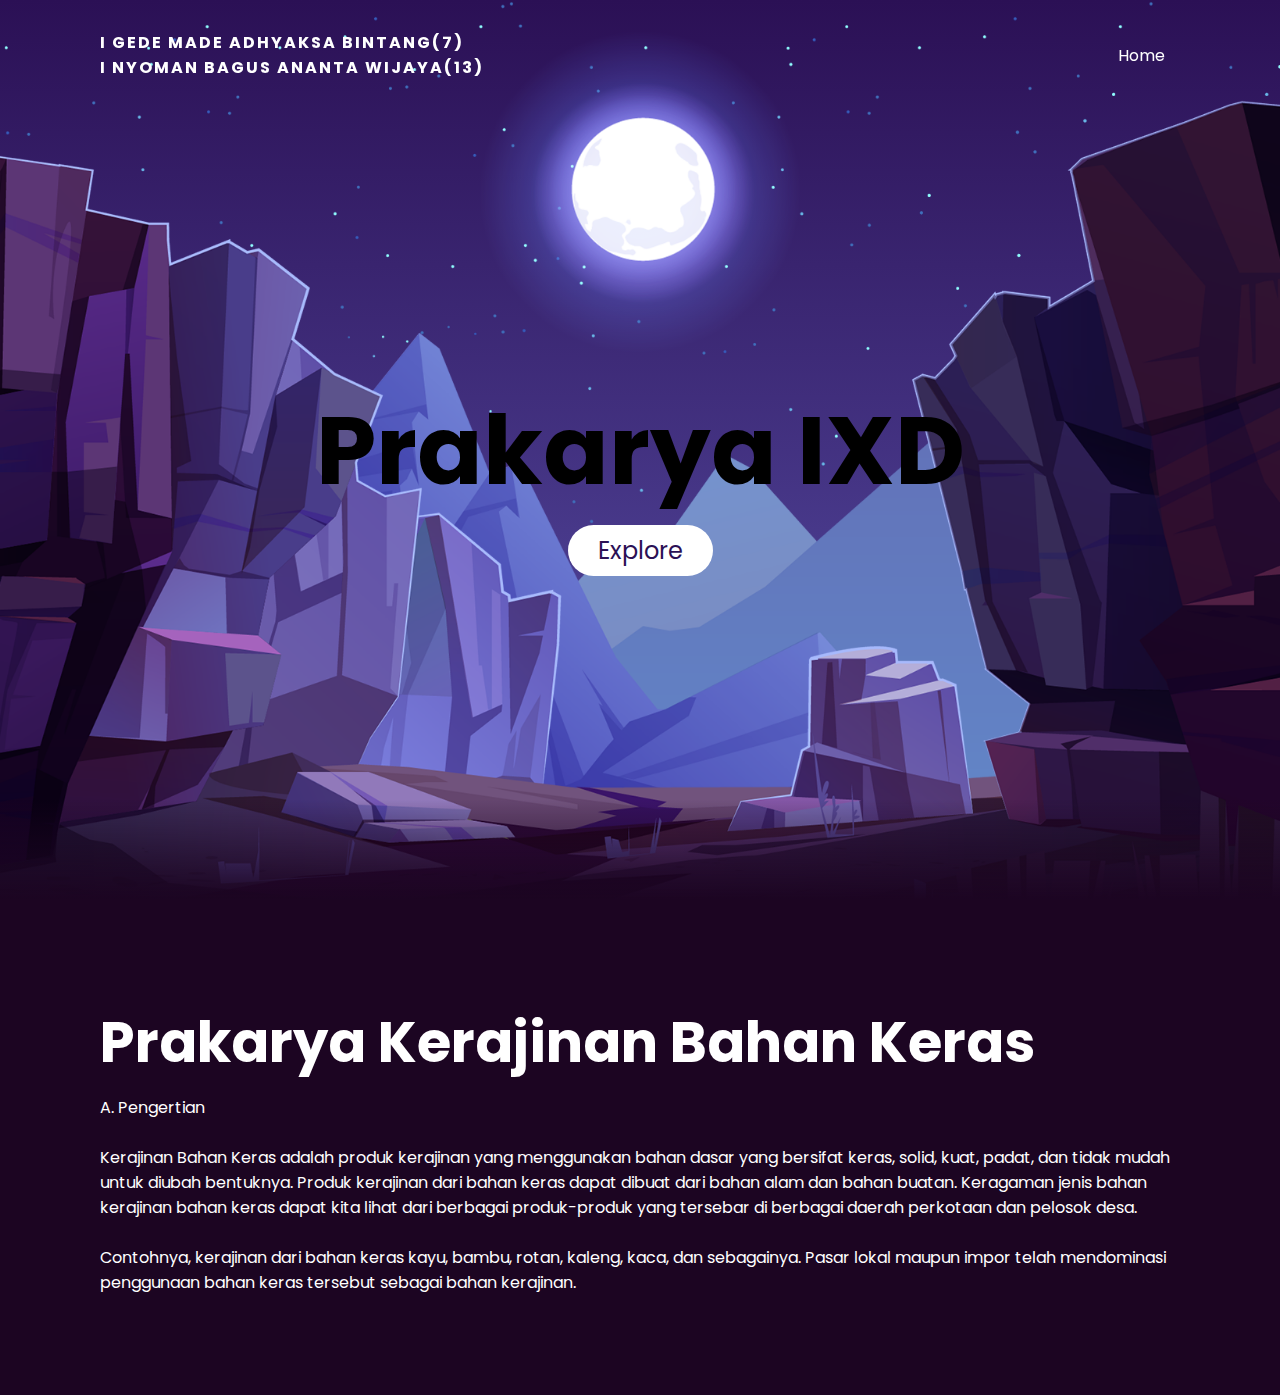
==== commit c9377b60: "Add files via upload" ====
--- a/index.html
+++ b/index.html
@@ -28,72 +28,30 @@
     </section>
     <div class="sec">
         <h2>Prakarya Kerajinan Bahan Keras</h2>
-        <p>A. Pengertian<br><br>kerajinan bahan keras
-            kerajinan dari bahan keras merupakan kerajinan yg dibuat bahan bahan keras<br><br>A. Pengertian keerajinan bahan keras<br><br>
-            kerajinan bahan keras merupakan kerajinan yg menggunakan bahan yg bersifat padat, solid, keras, dan tidak mudah hancur. Keragaman jenis bahan kerajinan bahan keras dapat kita lihat dari berbagai produk-produk yang tersebar di berbagai daerah perkotaan dan pelosok desa.
-            <br><br>B. Prinsip kerajinan bahan keras<br><br>1. Keunikan Kerajinan bahan keras<br><br>
-Dalam kerajinan bahan keras terdapat beragam keunikan tersendiri tergantung pada bahan yang digunakan, hal ini menyebabkan adanya beragam teknik teknik yang digunakan untuk membuat kerajinan bahan keras.contohnya seperti kayu, pada bahan kayu mempunyai keunikannya tersendiri yaitu terdapat pada serat/teksturnya yg tidak dapat ditemui pada bahan yang lainnya.
-            <br><br>2. Keragaman muatan nilai dalam produk kerajinan<br><br>sebelum membuat produk/ suatu kerajinan pastinya berawal dari berbagai bentuk ide maupun gagasan dari manusia yg berasal dari suatu pikiran yanng kehendak melalui suatu tindak, cipta, dan karsa. Pesan tersebut dapat diperoleh berdasarkan proses berkarya yang dapat dibagi menjadi berbagai hal sebagai berikut
-a. produk dengan nilai fungsional
-b. produk dengan nilai informatif
-c. produk dengan nilai simbolik
-d. produk dengan nilai prestise<br><br>3. Aspek Rancangan dalam Produk Kerajinan<br><br>Dalam pembuatan sebuah produk kerajinan pastinya tidak lepas dari salah satu unsur penting yaitu cara melakukan/ mempertimbangkan dalam pembuatan seuatu rancangan sehingga dapat menggunakan berbagai aspek teknologi dan unsur budaya.<br><br>Adapun faktor faktor permasalahan objektif yang perlu diperhatikan sebelum pembuatan rancangan produksi suatu kerajinan
-A. Faktor teknis, meliputi:
-1.metode produksi yang andal 
-2.tingkat kemahiran seumber daya manusia
-3. penerapan daya mesin atau manual<br><br>
+        <p>A. Pengertian<br><br>Kerajinan Bahan Keras adalah produk kerajinan yang menggunakan bahan dasar yang bersifat keras, solid, kuat, padat, dan tidak mudah untuk diubah bentuknya. Produk kerajinan dari bahan keras dapat dibuat dari bahan alam dan bahan buatan. Keragaman jenis bahan kerajinan bahan keras dapat kita lihat dari berbagai produk-produk yang tersebar di berbagai daerah perkotaan dan pelosok desa.<br><br>Contohnya, kerajinan dari bahan keras kayu, bambu, rotan, kaleng, kaca, dan sebagainya. Pasar lokal maupun impor telah mendominasi penggunaan bahan keras tersebut sebagai bahan kerajinan.</p>
+    </div>
 
-B. Faktor ekonomis, meliputi:
-1. selera masyarakat terhadap produk
-2. nilai jual dan keberadaan suku cadang
-3. kebijakan penciptaan
-4. Pemasaran yang tahan persaingan 
-5. Sistem pemasokan atau distribusi<br><br>
+    <script>
+        let stars = document.getElementById('stars');
+        let moon = document.getElementById('moon');
+        let mountains_behind = document.getElementById('mountains_behind');
+        let mountains_front = document.getElementById('mountains_front');
+        let text = document.getElementById('text');
+        let btn = document.getElementById('btn');
 
-C. Faktor ekonomis, meliputi:
-1. kenyamanan
-2. keamanan
-3. kesesuaian
-4. kepraktisan<br><br>
-
-D. Faktor sains dan teknologi, meliputi:
-1. terdapat unsur kebaruan atau temuan baru
-2. mengikuti perkembangan pengetahuan 
-3. selalu mengikuti perkembangan teknologi<br><br>
-
-E. Faktor estetika, meliputi
-1. menampilkan bentuk dan keindahan 
-2.memiliki daya pikat
-3. terjadi keserasian 
-4. kesan atau gugahan yang ditampilkan<br><br>
-
-F. Faktor kondisi lingkungan, meliputi:
-1. nilai budaya
-2. kondisi lingkungan atau wilayah setempat<br><br>
-            
-
-        </p>
-    </div>
-    <script>
-        let stars = document.getElementById("stars")
-        let moon = document.getElementById("moon")
-        let MF = document.getElementById("MF")
-        let MB = document.getElementById("MB")
-        let btn = document.getElementById("btn")
-        let text = document.getElementById("text")
-        
         window.addEventListener('scroll',function(){
-            let value = window.scrollY
+            let value = window.scrollY;
             stars.style.left = value * 0.25 + "px";
             moon.style.top = value * 1.05 + "px";
-            MB.style.top = value * 0.25 + "px";
-            MF.style.top = value * 0 + "px";
-            btn.style.marginTop = value * 1.05 + "px";
+            mountains_behind.style.top = value * 0.5 + "px";
+            mountains_front.style.top = value * 0 + "px";
             text.style.marginTop = value * 1.5 + "px";
-            
-
+            btn.style.marginTop = value * 1.5 + "px";
         })
+       
+        
     </script>
-
+    
+    
 </body>
-</html>
+</html>